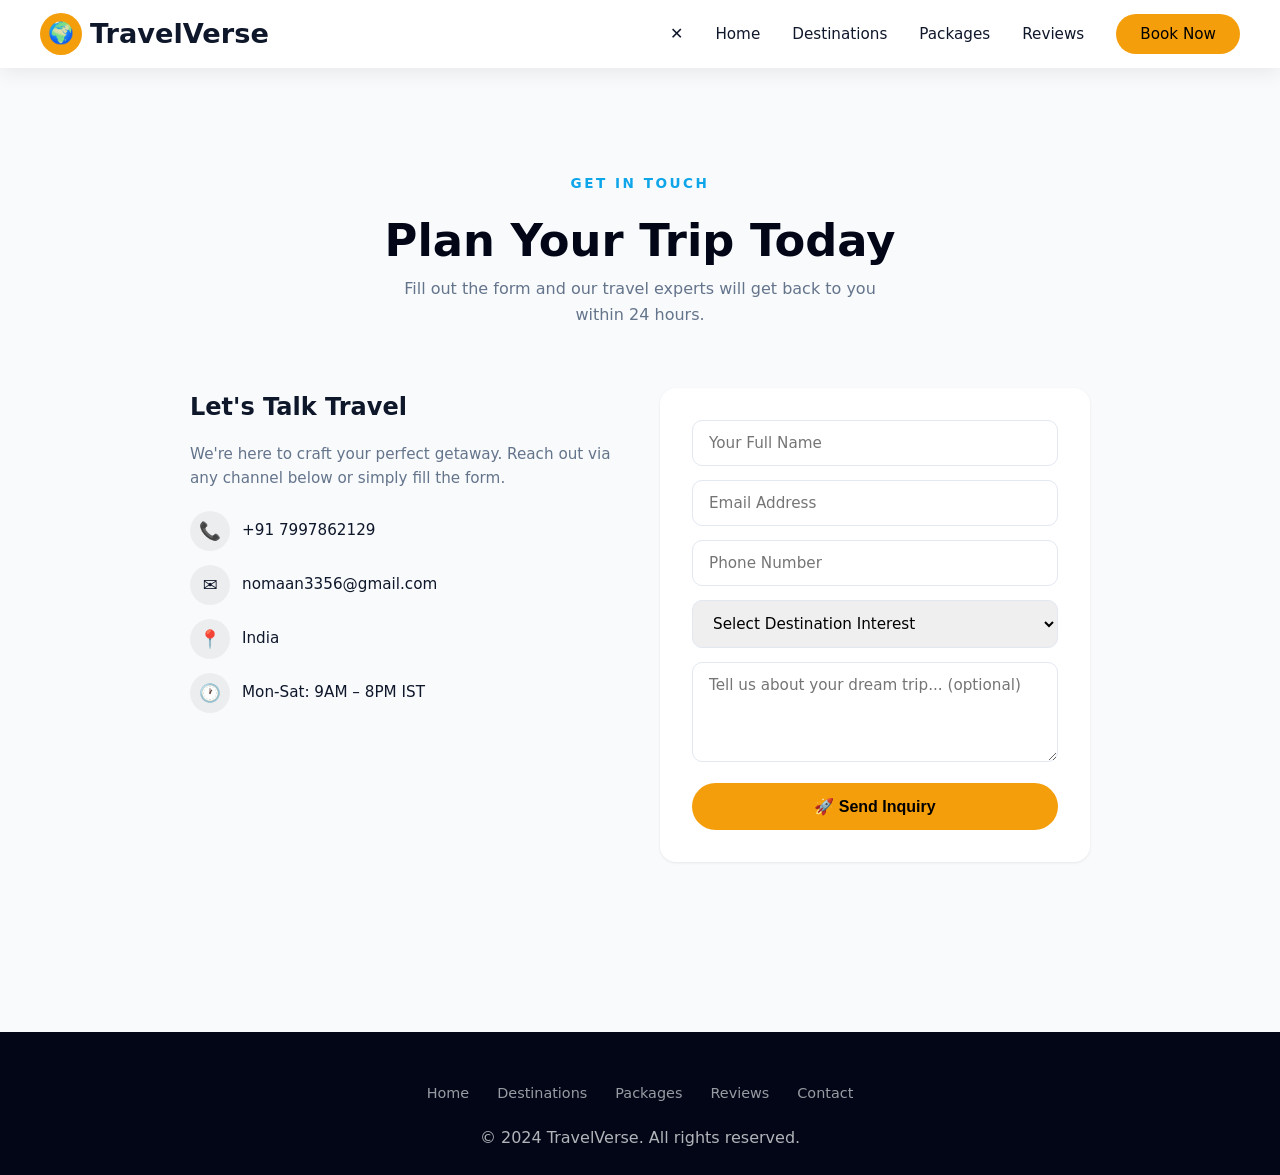
==== contact.html @ da170505 "Travel Webstie" ====
<!doctype html>
<html lang="en">
  <head>
    <meta charset="UTF-8" />
    <meta name="viewport" content="width=device-width, initial-scale=1.0" />
    <title>TravelVerse – Contact</title>
    <link rel="stylesheet" href="contact.css" />
  </head>

  <body>
    <input type="checkbox" id="menu-toggle" />
    <label for="menu-toggle" class="menu-overlay"></label>
    <nav class="navbar">
      <a href="index.html" class="logo"
        ><span class="logo-icon">🌍</span> TravelVerse</a
      >
      <label for="menu-toggle" class="hamburger"
        ><span></span><span></span><span></span
      ></label>
      <ul class="nav-links">
        <li class="close-menu"><label for="menu-toggle">✕</label></li>
        <li><a href="index.html">Home</a></li>
        <li><a href="destinations.html">Destinations</a></li>
        <li><a href="packages.html">Packages</a></li>
        <li><a href="reviews.html">Reviews</a></li>
        <li><a href="contact.html" class="btn-nav">Book Now</a></li>
      </ul>
    </nav>

    <section>
      <div class="section-header">
        <span class="section-tag">Get In Touch</span>
        <h2>Plan Your Trip Today</h2>
        <p>
          Fill out the form and our travel experts will get back to you within
          24 hours.
        </p>
      </div>
      <div class="contact-wrapper">
        <div class="contact-info">
          <h3>Let's Talk Travel</h3>
          <p>
            We're here to craft your perfect getaway. Reach out via any channel
            below or simply fill the form.
          </p>
          <div class="contact-detail">
            <span class="icon-circle">📞</span> +91 7997862129
          </div>
          <div class="contact-detail">
            <span class="icon-circle">✉️</span> nomaan3356@gmail.com
          </div>
          <div class="contact-detail">
            <span class="icon-circle">📍</span> India
          </div>
          <div class="contact-detail">
            <span class="icon-circle">🕐</span> Mon-Sat: 9AM – 8PM IST
          </div>
        </div>
        <form
          class="contact-form"
          action="mailto:hello@travelverse.in"
          method="post"
          enctype="text/plain"
        >
          <input
            type="text"
            name="Name"
            placeholder="Your Full Name"
            required
          />
          <input
            type="email"
            name="Email"
            placeholder="Email Address"
            required
          />
          <input type="tel" name="Phone" placeholder="Phone Number" />
          <select name="Destination" required>
            <option value="" disabled selected>
              Select Destination Interest
            </option>
            <option>Makkah (Umrah)</option>
            <option>Japan</option>
            <option>India</option>
            <option>China</option>
            <option>United States</option>
            <option>South Africa</option>
            <option>Canada</option>
            <option>South Korea</option>
            <option>Australia</option>
            <option>Other</option>
          </select>
          <textarea
            name="Message"
            placeholder="Tell us about your dream trip... (optional)"
          ></textarea>
          <button type="submit">🚀 Send Inquiry</button>
        </form>
      </div>
    </section>

    <footer>
      <div class="footer-links">
        <a href="index.html">Home</a><a href="destinations.html">Destinations</a
        ><a href="packages.html">Packages</a><a href="reviews.html">Reviews</a
        ><a href="contact.html">Contact</a>
      </div>
      <p class="copyright">© 2024 TravelVerse. All rights reserved.</p>
    </footer>
  </body>
</html>
---- contact.css ----
:root {
  --primary: #0ea5e9;
  --accent: #f59e0b;
  --dark: #0f172a;
  --darker: #020617;
  --light: #f8fafc;
  --gray: #64748b;
  --gray-light: #e2e8f0;
  --white: #ffffff;
  --radius: 16px;
  --transition: 0.3s ease;
}

* {
  margin: 0;
  padding: 0;
  box-sizing: border-box;
}

html {
  scroll-behavior: smooth;
}

body {
  font-family: "Segoe UI", system-ui, sans-serif;
  background: var(--light);
  color: var(--dark);
  line-height: 1.6;
}
/* NAVBAR */

.navbar {
  position: fixed;
  top: 0;
  left: 0;
  width: 100%;
  z-index: 1000;
  padding: 12px 40px;
  display: flex;
  align-items: center;
  justify-content: space-between;
  background: rgba(255, 255, 255, 0.92);
  backdrop-filter: blur(18px);
  box-shadow: 0 4px 20px rgba(0, 0, 0, 0.08);
}

.logo {
  font-size: 1.7rem;
  font-weight: 800;
  color: var(--dark);
  text-decoration: none;
  display: flex;
  align-items: center;
  gap: 8px;
}

.logo-icon {
  width: 42px;
  height: 42px;
  background: var(--accent);
  border-radius: 50%;
  display: flex;
  align-items: center;
  justify-content: center;
  font-size: 1.3rem;
}

#menu-toggle {
  display: none;
}

.hamburger {
  display: none;
  flex-direction: column;
  gap: 5px;
  cursor: pointer;
  z-index: 1100;
}

.hamburger span {
  width: 28px;
  height: 3px;
  background: var(--dark);
  border-radius: 10px;
  transition: var(--transition);
}

.menu-overlay {
  display: none;
  position: fixed;
  inset: 0;
  z-index: 1050;
  background: rgba(0, 0, 0, 0.4);
  cursor: pointer;
}

.nav-links {
  display: flex;
  list-style: none;
  gap: 32px;
  align-items: center;
}

.nav-links a {
  text-decoration: none;
  color: var(--dark);
  font-weight: 500;
  font-size: 0.95rem;
  transition: var(--transition);
  position: relative;
}

.nav-links a::after {
  content: "";
  position: absolute;
  bottom: -6px;
  left: 0;
  width: 0%;
  height: 2.5px;
  background: var(--accent);
  border-radius: 10px;
  transition: var(--transition);
}

.nav-links a:hover::after {
  width: 100%;
}

.btn-nav {
  background: var(--accent);
  color: #000 !important;
  padding: 11px 24px;
  border-radius: 50px;
  font-weight: 600;
}

.btn-nav:hover {
  background: #e68900;
  transform: translateY(-2px);
  box-shadow: 0 8px 25px rgba(245, 158, 11, 0.35);
}

.btn-nav::after {
  display: none;
}
/* CONTACT SECTION */

section {
  padding: 90px 40px;
  margin-top: 80px;
}

.section-header {
  text-align: center;
  margin-bottom: 60px;
}

.section-tag {
  color: var(--primary);
  font-weight: 700;
  font-size: 0.85rem;
  letter-spacing: 2.5px;
  text-transform: uppercase;
  margin-bottom: 10px;
  display: inline-block;
}

.section-header h2 {
  font-size: clamp(2rem, 3.5vw, 2.8rem);
  font-weight: 800;
  color: var(--darker);
}

.section-header p {
  color: var(--gray);
  max-width: 500px;
  margin: 0 auto;
}

.contact-wrapper {
  max-width: 900px;
  margin: 0 auto;
  display: grid;
  grid-template-columns: 1fr 1fr;
  gap: 40px;
  align-items: start;
}

.contact-info h3 {
  font-size: 1.5rem;
  margin-bottom: 16px;
}

.contact-info p {
  color: var(--gray);
  margin-bottom: 20px;
  font-size: 0.95rem;
}

.contact-detail {
  display: flex;
  align-items: center;
  gap: 12px;
  margin-bottom: 14px;
  color: var(--dark);
  font-size: 0.95rem;
}

.icon-circle {
  width: 40px;
  height: 40px;
  background: rgba(0, 0, 0, 0.05);
  border-radius: 50%;
  display: flex;
  align-items: center;
  justify-content: center;
  font-size: 1.1rem;
}

.contact-form {
  background: #fff;
  border-radius: var(--radius);
  padding: 32px;
  box-shadow: 0 1px 3px rgba(0, 0, 0, 0.08);
}

.contact-form input,
.contact-form textarea,
.contact-form select {
  width: 100%;
  padding: 13px 16px;
  margin-bottom: 14px;
  border-radius: 10px;
  border: 1px solid var(--gray-light);
  font-family: inherit;
  font-size: 0.95rem;
  transition: var(--transition);
  outline: none;
}

.contact-form input:focus,
.contact-form textarea:focus,
.contact-form select:focus {
  border-color: var(--accent);
}

.contact-form textarea {
  resize: vertical;
  min-height: 100px;
}

.contact-form button {
  width: 100%;
  padding: 14px;
  background: var(--accent);
  color: #000;
  border: none;
  border-radius: 50px;
  font-weight: 700;
  font-size: 1rem;
  cursor: pointer;
  transition: var(--transition);
}

.contact-form button:hover {
  background: #e68900;
  transform: translateY(-2px);
  box-shadow: 0 10px 30px rgba(245, 158, 11, 0.35);
}
/* FOOTER */

footer {
  background: #020617;
  color: rgba(255, 255, 255, 0.7);
  padding: 50px 40px 24px;
  text-align: center;
  margin-top: 80px;
}

.footer-links {
  display: flex;
  gap: 28px;
  flex-wrap: wrap;
  justify-content: center;
  margin-bottom: 20px;
}

.footer-links a {
  color: rgba(255, 255, 255, 0.6);
  text-decoration: none;
  font-size: 0.9rem;
}

.footer-links a:hover {
  color: var(--accent);
}
/* MOBILE */

@media (max-width: 768px) {
  .hamburger {
    display: flex;
  }
  .nav-links {
    position: fixed;
    top: 0;
    right: -100%;
    width: 75%;
    max-width: 320px;
    height: 100vh;
    background: #fff;
    flex-direction: column;
    padding: 100px 30px 40px;
    gap: 24px;
    transition: right 0.35s;
    box-shadow: -10px 0 40px rgba(0, 0, 0, 0.2);
    z-index: 1080;
  }
  #menu-toggle:checked ~ .nav-links {
    right: 0;
  }
  #menu-toggle:checked ~ .menu-overlay {
    display: block;
  }
  .close-menu {
    position: absolute;
    top: 25px;
    right: 25px;
    font-size: 2rem;
    cursor: pointer;
  }
  section {
    padding: 60px 20px;
  }
  .contact-wrapper {
    grid-template-columns: 1fr;
  }
}
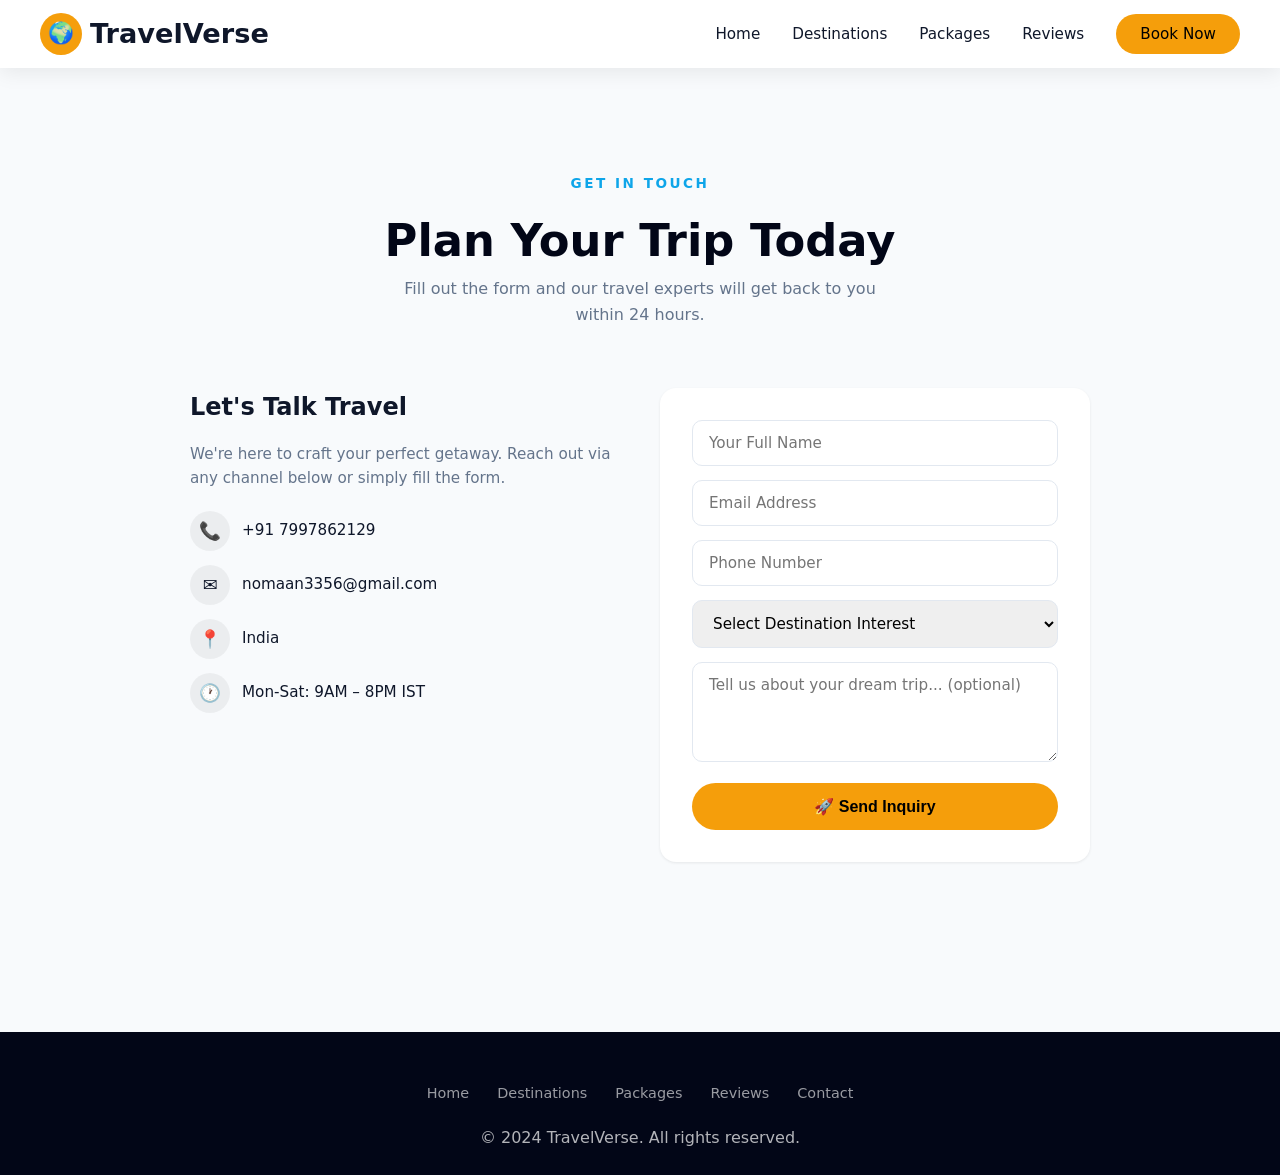
==== commit f999461b: "travel3" ====
--- a/contact.html
+++ b/contact.html
@@ -18,7 +18,7 @@
         ><span></span><span></span><span></span
       ></label>
       <ul class="nav-links">
-        <li class="close-menu"><label for="menu-toggle">✕</label></li>
+        <li class="close-menu"><label for="menu-toggle"></label></li>
         <li><a href="index.html">Home</a></li>
         <li><a href="destinations.html">Destinations</a></li>
         <li><a href="packages.html">Packages</a></li>
